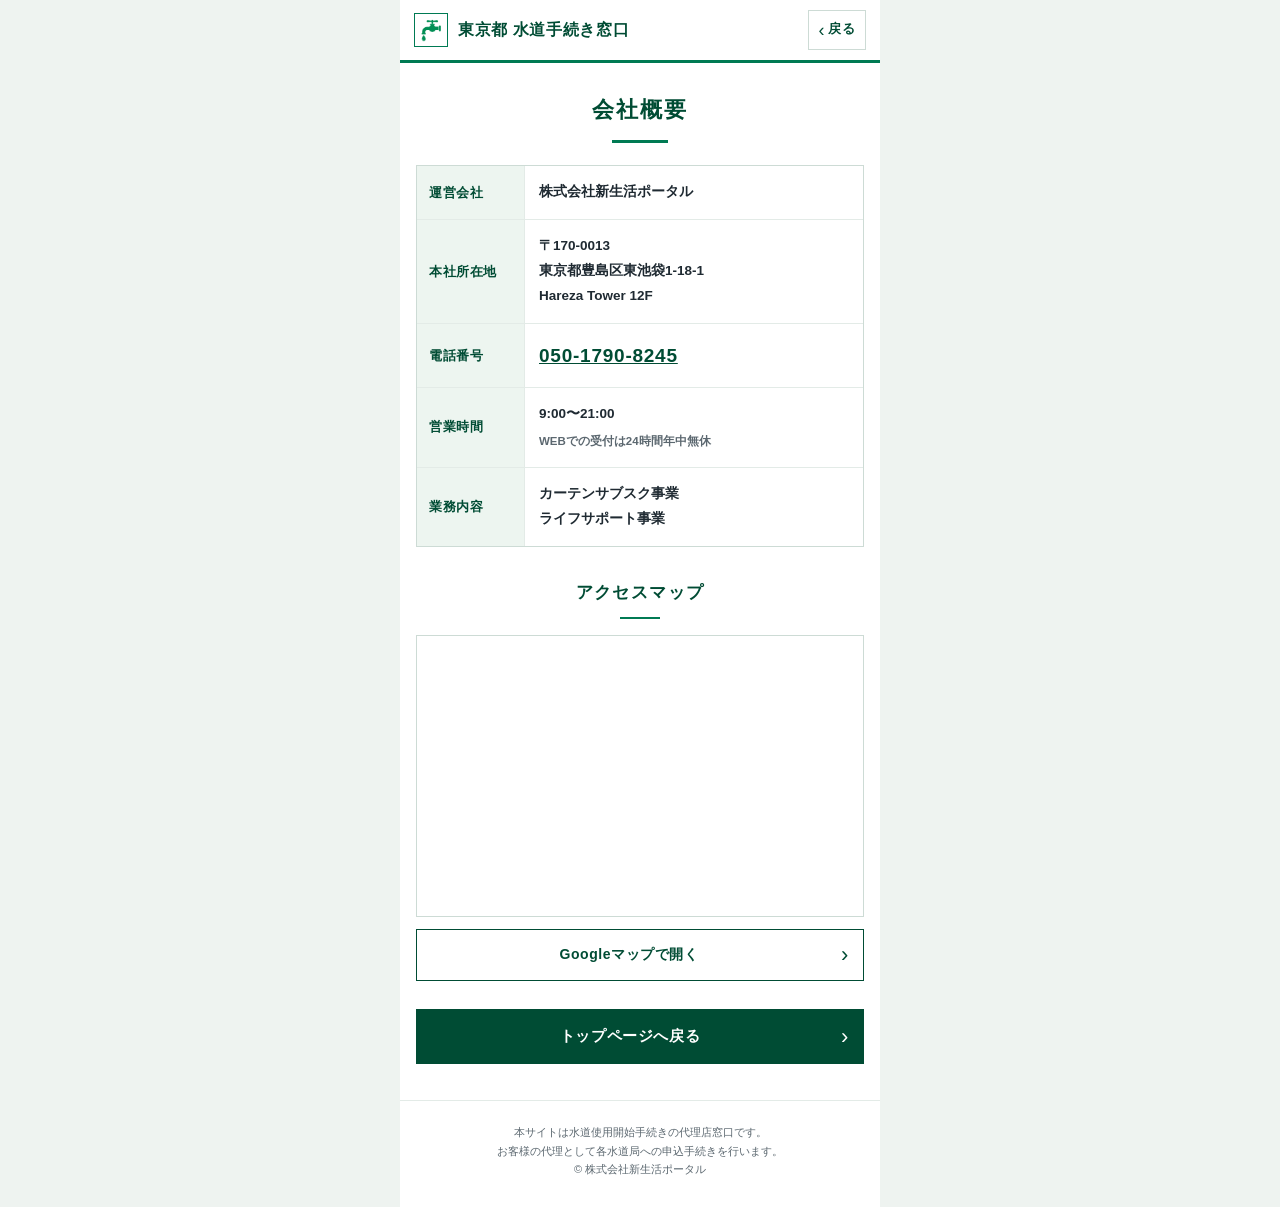
==== company.html @ d3326969 "Add files via upload" ====
<!DOCTYPE html>
<html lang="ja">
<head>
  <meta charset="UTF-8" />
  <meta name="viewport" content="width=device-width, initial-scale=1.0, viewport-fit=cover" />
  <meta name="format-detection" content="telephone=no" />
  <title>会社概要｜東京都 水道手続き窓口</title>
  <link rel="stylesheet" href="css/company.css?v=1" />
</head>
<body>
  <div class="app" data-screen-label="会社概要">

    <header class="header">
      <div class="header__inner">
        <a href="index.html" class="brand">
          <span class="brand__mark"><img src="images/icon-tap.png" alt="" /></span>
          <span class="brand__name">東京都 水道手続き窓口</span>
        </a>
        <a href="index.html" class="back-link" aria-label="トップへ戻る">
          <span class="back-link__arrow">‹</span>
          <span>戻る</span>
        </a>
      </div>
    </header>

    <main class="main">

      <h1 class="page-title">会社概要</h1>
      <div class="page-title__line"></div>

      <div class="info-table">
        <dl>
          <div class="info-row">
            <dt>運営会社</dt>
            <dd>株式会社新生活ポータル</dd>
          </div>
          <div class="info-row">
            <dt>本社所在地</dt>
            <dd>
              〒170-0013<br />
              東京都豊島区東池袋1-18-1<br />
              Hareza Tower 12F
            </dd>
          </div>
          <div class="info-row">
            <dt>電話番号</dt>
            <dd>
              <a href="tel:050-1790-8245" class="tel-link">050-1790-8245</a>
            </dd>
          </div>
          <div class="info-row">
            <dt>営業時間</dt>
            <dd>
              9:00〜21:00<br />
              <small>WEBでの受付は24時間年中無休</small>
            </dd>
          </div>
          <div class="info-row">
            <dt>業務内容</dt>
            <dd>
              カーテンサブスク事業<br />
              ライフサポート事業
            </dd>
          </div>
        </dl>
      </div>

      <h2 class="sub-title">アクセスマップ</h2>
      <div class="sub-title__line"></div>

      <div class="map">
        <iframe
          src="https://www.google.com/maps?q=%E6%9D%B1%E4%BA%AC%E9%83%BD%E8%B1%8A%E5%B3%B6%E5%8C%BA%E6%9D%B1%E6%B1%A0%E8%A2%8B1-18-1+Hareza+Tower&output=embed"
          width="100%"
          height="280"
          style="border:0;"
          loading="lazy"
          referrerpolicy="no-referrer-when-downgrade"
          allowfullscreen
          title="Hareza Tower 地図">
        </iframe>
      </div>

      <a href="https://maps.google.com/?cid=2916974627489446791&g_mp=CiVnb29nbGUubWFwcy5wbGFjZXMudjEuUGxhY2VzLkdldFBsYWNlEAMYASAF&hl=ja&gl=JP&source=embed"
         target="_blank" rel="noopener" class="map-link">
        Googleマップで開く
        <span class="map-link__arrow">›</span>
      </a>

      <a href="index.html" class="home-btn">
        トップページへ戻る
        <span class="home-btn__arrow">›</span>
      </a>
    </main>

    <footer class="footer">
      本サイトは水道使用開始手続きの代理店窓口です。<br />
      お客様の代理として各水道局への申込手続きを行います。<br />
      © 株式会社新生活ポータル
    </footer>
  </div>
</body>
</html>
---- css/company.css ----
:root {
  --green: #007a53;
  --green-dark: #005f40;
  --green-deep: #004c34;
  --green-soft: #edf5f0;
  --green-pale: #f5faf7;
  --line: #cddbd5;
  --line-light: #e3ebe7;
  --text: #1f2a32;
  --muted: #5c6870;
  --bg: #eef3f0;
}

* { box-sizing: border-box; }
html { overflow-x: hidden; }
body {
  margin: 0;
  background: var(--bg);
  color: var(--text);
  font-family: -apple-system, BlinkMacSystemFont, "Hiragino Kaku Gothic ProN", "Yu Gothic", "YuGothic", "Noto Sans JP", sans-serif;
  line-height: 1.7;
  -webkit-text-size-adjust: 100%;
}
a { color: inherit; text-decoration: none; }
img { display: block; max-width: 100%; }

.app {
  width: 100%;
  max-width: 480px;
  min-height: 100vh;
  margin: 0 auto;
  background: #fff;
  padding-top: 63px;
  display: flex;
  flex-direction: column;
}

.header {
  position: fixed;
  top: 0;
  left: 50%;
  transform: translateX(-50%);
  width: 100%;
  max-width: 480px;
  z-index: 100;
  background: #fff;
  border-bottom: 3px solid var(--green);
}

.header__inner {
  height: 60px;
  padding: 0 14px;
  display: flex;
  align-items: center;
  justify-content: space-between;
}

.brand {
  display: flex;
  align-items: center;
  gap: 10px;
  min-width: 0;
}

.brand__mark {
  width: 34px;
  height: 34px;
  border: 1px solid var(--green);
  display: grid;
  place-items: center;
  background: #fff;
  flex: 0 0 auto;
}

.brand__mark img {
  width: 24px;
  height: 24px;
  object-fit: contain;
}

.brand__name {
  color: var(--green-deep);
  font-size: 15.5px;
  font-weight: 800;
  letter-spacing: 0.04em;
  white-space: nowrap;
}

.back-link {
  display: flex;
  align-items: center;
  gap: 3px;
  padding: 8px 10px;
  border: 1px solid var(--line);
  color: var(--green-deep);
  font-size: 12.5px;
  font-weight: 800;
  letter-spacing: 0.04em;
}

.back-link__arrow {
  font-size: 18px;
  line-height: 1;
  font-weight: 300;
}

.main {
  flex: 1;
  padding: 28px 16px 36px;
}

.page-title {
  margin: 0;
  text-align: center;
  color: var(--green-deep);
  font-size: 22px;
  font-weight: 900;
  letter-spacing: 0.1em;
}

.page-title__line {
  width: 56px;
  height: 3px;
  margin: 12px auto 22px;
  background: var(--green);
}

.sub-title {
  margin: 32px 0 0;
  text-align: center;
  color: var(--green-deep);
  font-size: 17px;
  font-weight: 900;
  letter-spacing: 0.08em;
}

.sub-title__line {
  width: 40px;
  height: 2px;
  margin: 10px auto 16px;
  background: var(--green);
}

.info-table {
  border: 1px solid var(--line);
  background: #fff;
}

.info-table dl { margin: 0; }

.info-row {
  display: grid;
  grid-template-columns: 108px 1fr;
  border-bottom: 1px solid var(--line-light);
}

.info-row:last-child { border-bottom: 0; }

.info-row dt {
  margin: 0;
  padding: 14px 12px;
  background: var(--green-soft);
  border-right: 1px solid var(--line-light);
  color: var(--green-deep);
  font-size: 13px;
  font-weight: 900;
  letter-spacing: 0.04em;
  display: flex;
  align-items: center;
}

.info-row dd {
  margin: 0;
  padding: 14px 14px;
  color: var(--text);
  font-size: 13.5px;
  line-height: 1.85;
  font-weight: 600;
}

.info-row dd small {
  display: block;
  margin-top: 4px;
  color: var(--muted);
  font-size: 11.5px;
  font-weight: 600;
}

.tel-link {
  color: var(--green-deep);
  font-family: "Helvetica Neue", Arial, sans-serif;
  font-size: 19px;
  font-weight: 900;
  letter-spacing: 0.04em;
  text-decoration: underline;
}

.map {
  border: 1px solid var(--line);
  background: #fff;
  overflow: hidden;
}

.map iframe { display: block; }

.map-link {
  position: relative;
  display: block;
  margin-top: 12px;
  padding: 13px 36px 13px 14px;
  background: #fff;
  border: 1.5px solid var(--green-deep);
  color: var(--green-deep);
  text-align: center;
  font-size: 14px;
  font-weight: 900;
  letter-spacing: 0.04em;
}

.map-link__arrow {
  position: absolute;
  right: 14px;
  top: 50%;
  transform: translateY(-50%);
  font-size: 22px;
  font-weight: 300;
  line-height: 1;
}

.home-btn {
  position: relative;
  display: block;
  width: 100%;
  margin-top: 28px;
  padding: 14px 36px 14px 16px;
  background: var(--green-deep);
  border: 1.5px solid var(--green-deep);
  color: #fff;
  text-align: center;
  font-size: 14.5px;
  font-weight: 900;
  letter-spacing: 0.04em;
}

.home-btn__arrow {
  position: absolute;
  right: 14px;
  top: 50%;
  transform: translateY(-50%);
  font-size: 22px;
  font-weight: 300;
}

.footer {
  padding: 22px 16px 28px;
  text-align: center;
  color: var(--muted);
  font-size: 11px;
  line-height: 1.7;
  border-top: 1px solid var(--line-light);
}

@media (max-width: 360px) {
  .brand__name { font-size: 13.5px; letter-spacing: 0.02em; }
  .info-row { grid-template-columns: 96px 1fr; }
  .info-row dt { font-size: 12px; padding: 12px 9px; }
  .info-row dd { font-size: 13px; padding: 12px 11px; }
  .tel-link { font-size: 17px; }
}
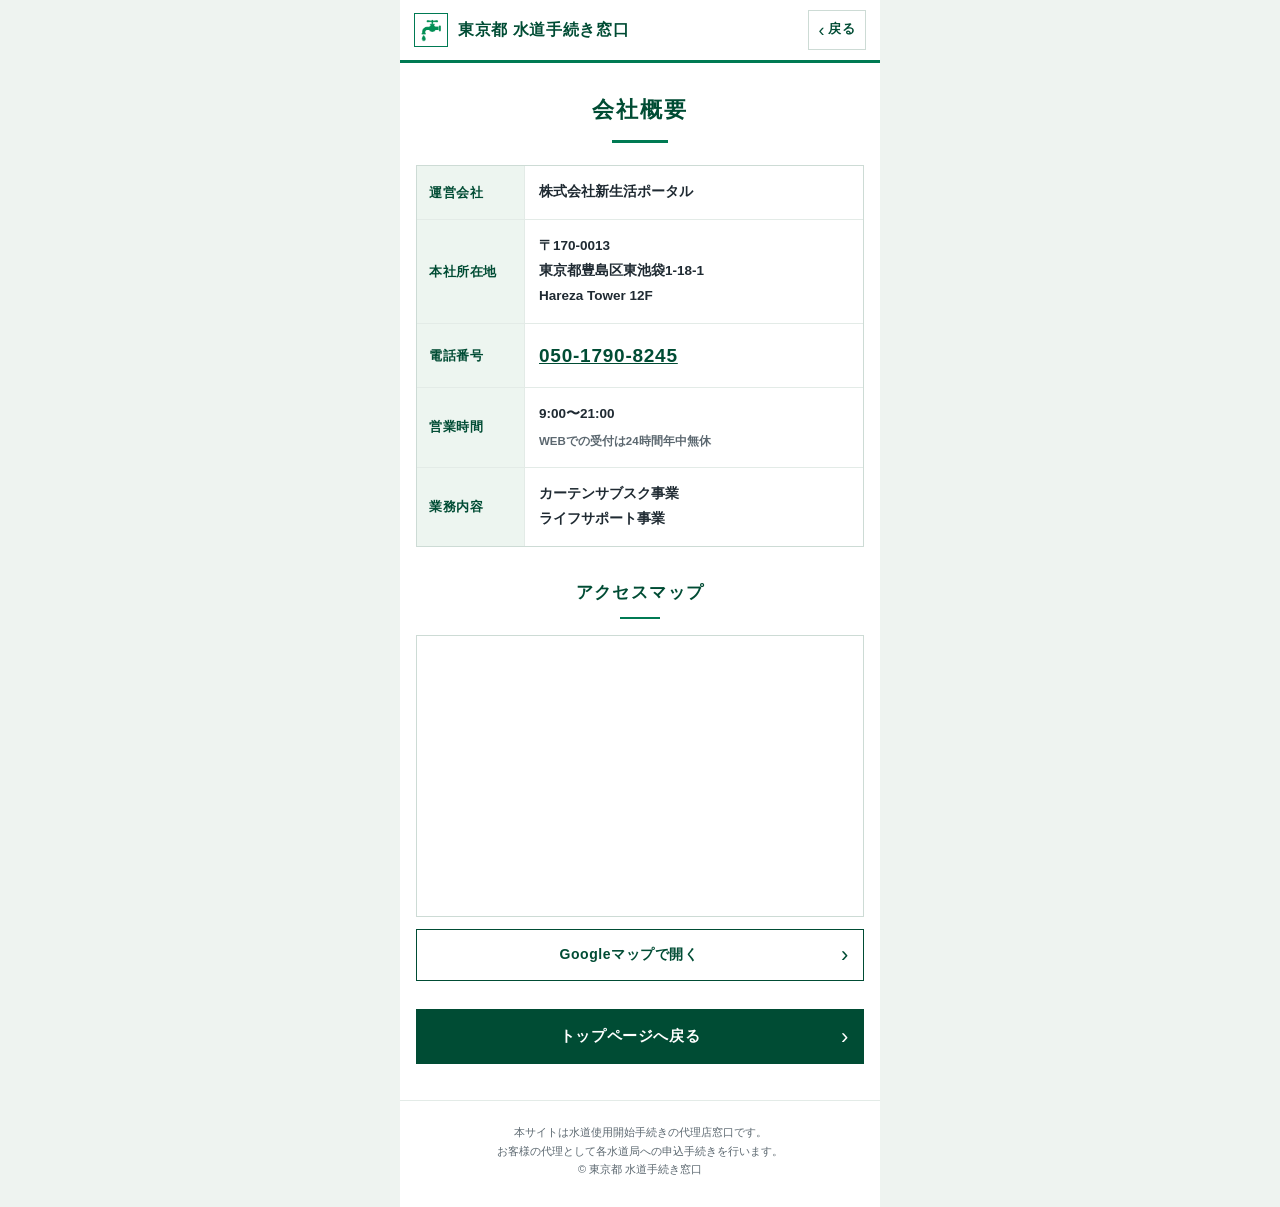
==== commit a4da699b: "Update company.html" ====
--- a/company.html
+++ b/company.html
@@ -96,7 +96,7 @@
     <footer class="footer">
       本サイトは水道使用開始手続きの代理店窓口です。<br />
       お客様の代理として各水道局への申込手続きを行います。<br />
-      © 株式会社新生活ポータル
+      © 東京都 水道手続き窓口
     </footer>
   </div>
 </body>
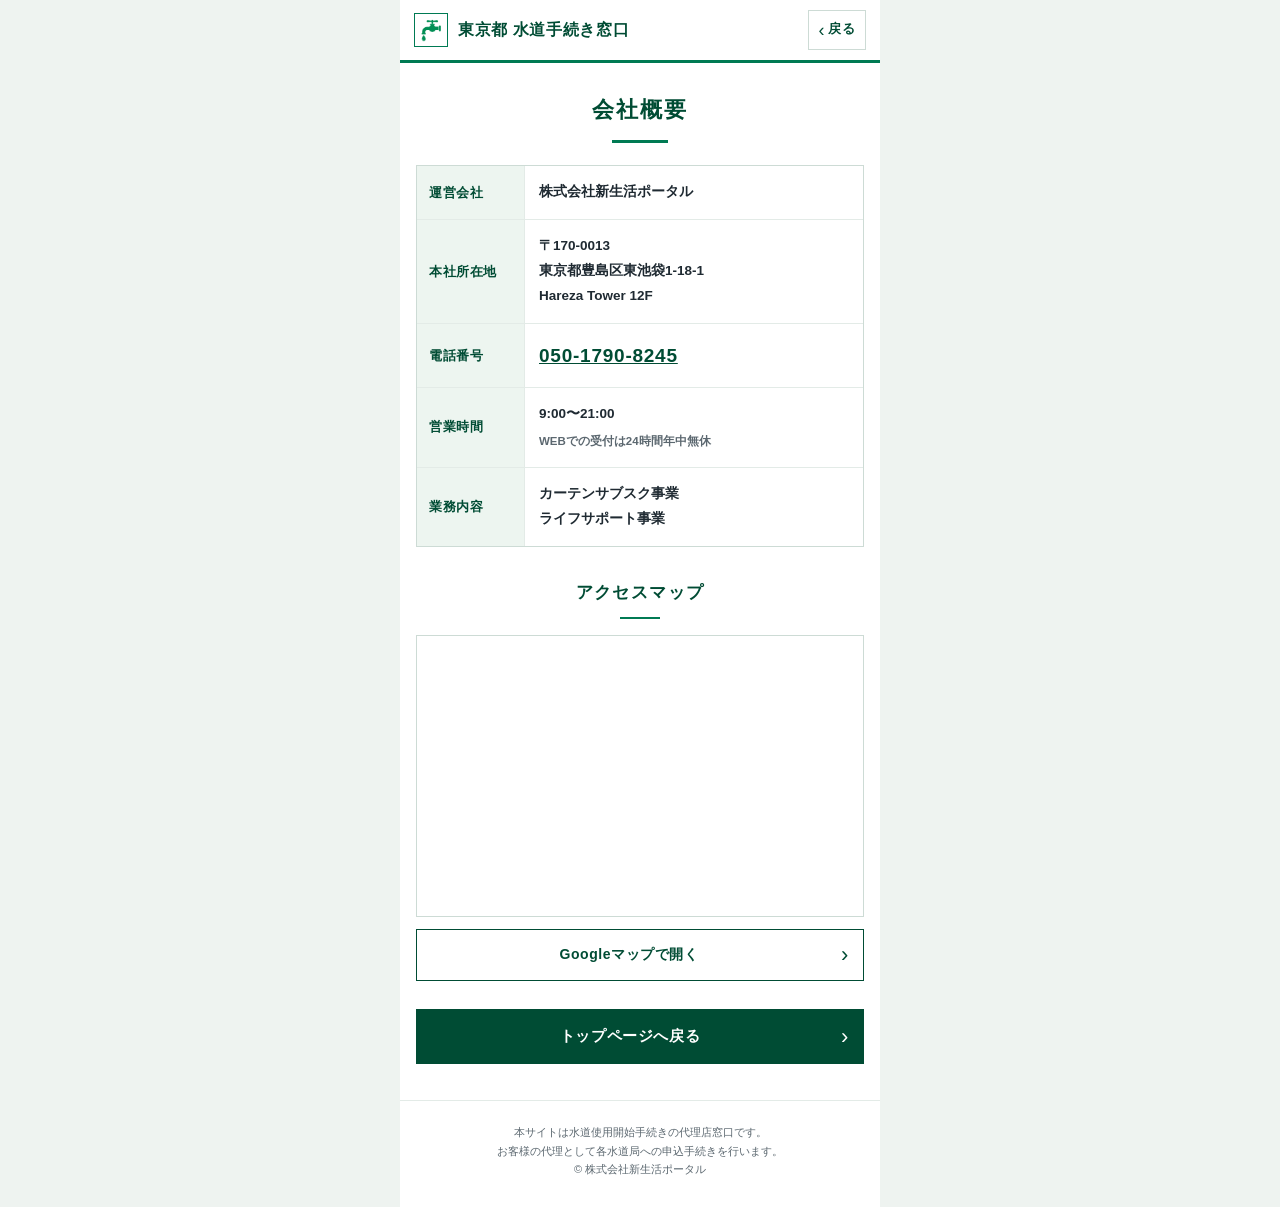
==== commit 69b5cb63: "Add files via upload" ====
--- a/company.html
+++ b/company.html
@@ -96,7 +96,7 @@
     <footer class="footer">
       本サイトは水道使用開始手続きの代理店窓口です。<br />
       お客様の代理として各水道局への申込手続きを行います。<br />
-      © 東京都 水道手続き窓口
+      © 株式会社新生活ポータル
     </footer>
   </div>
 </body>
